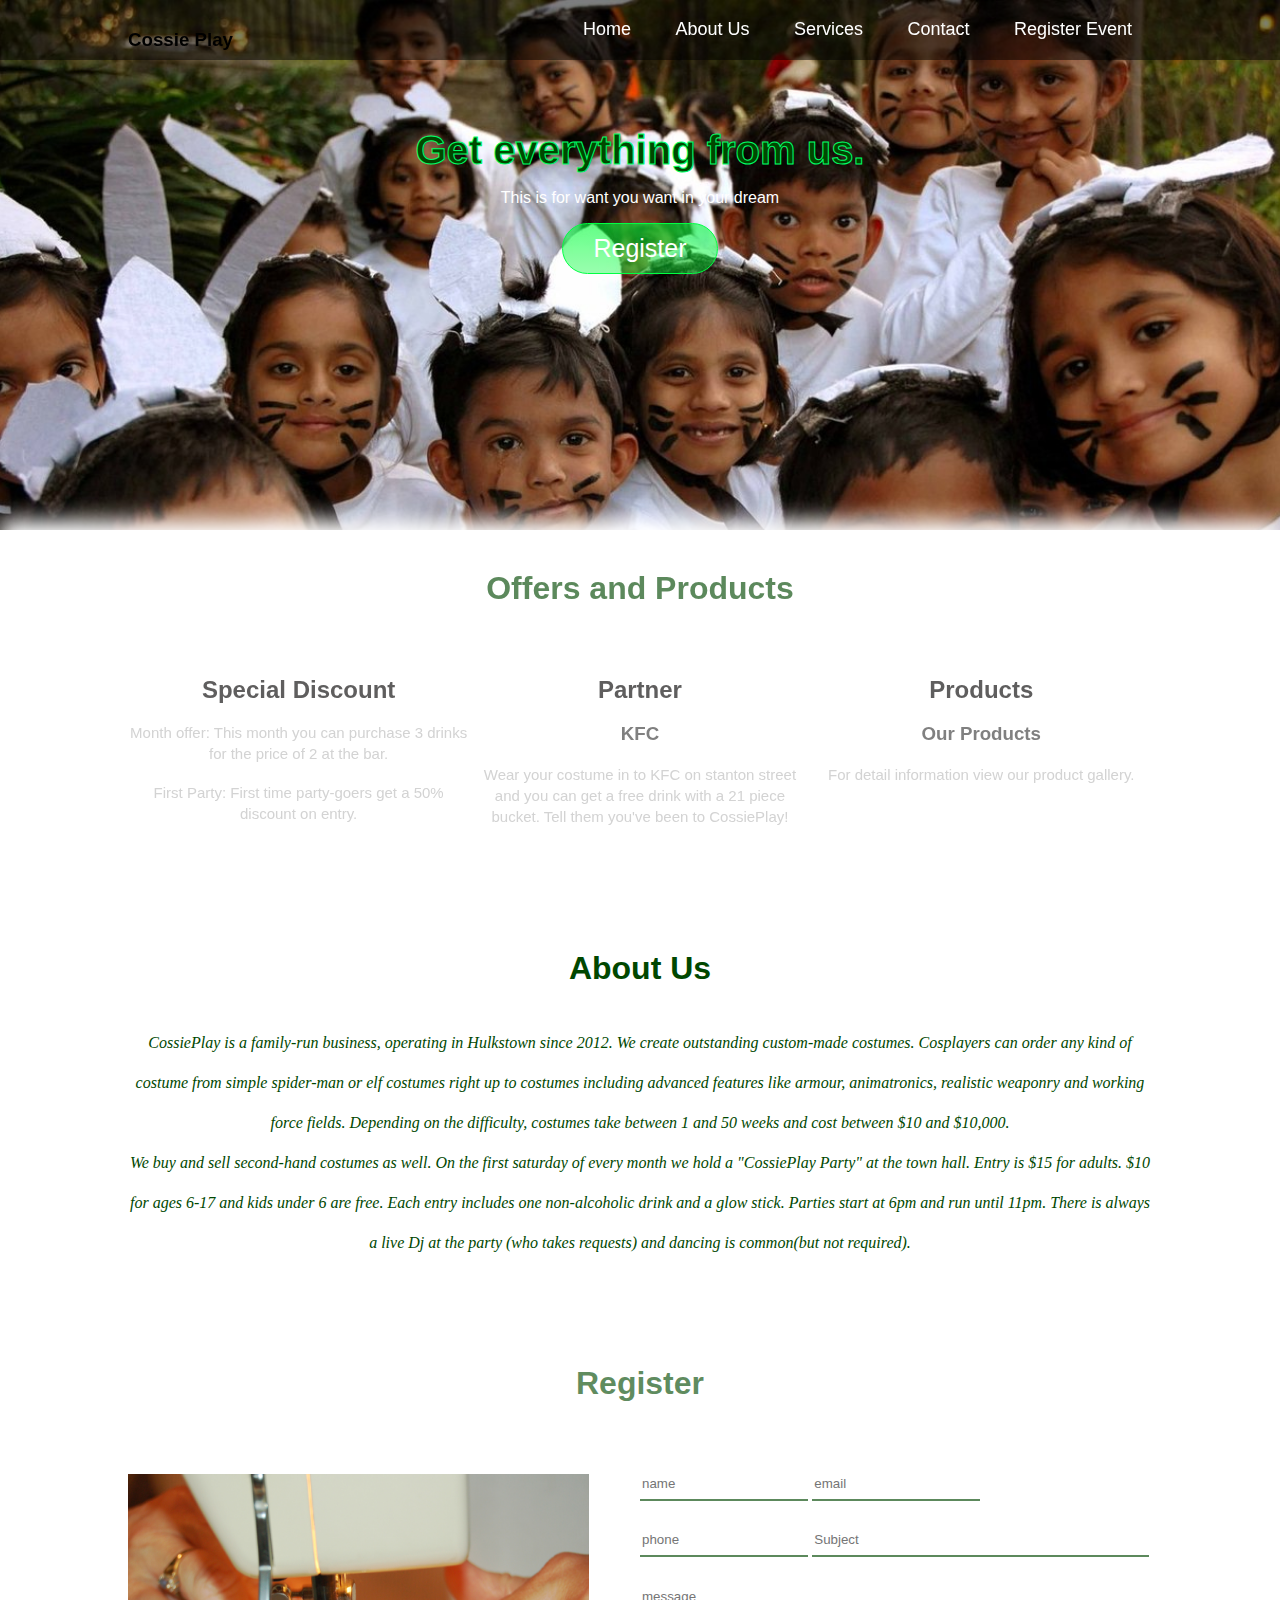
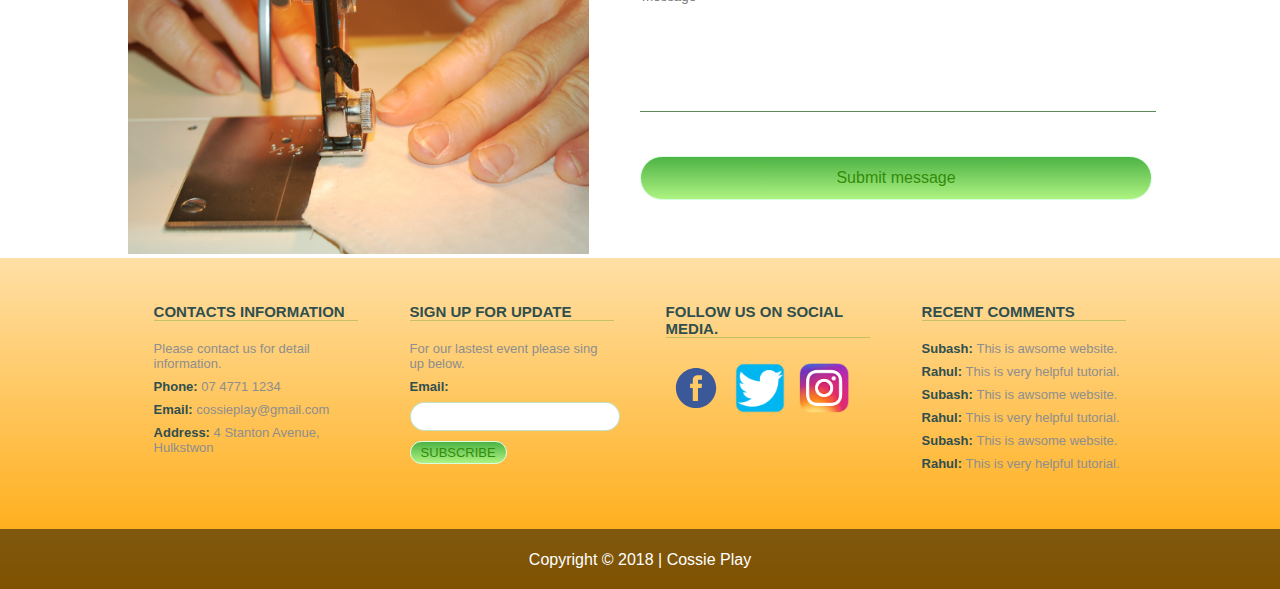
==== index.html @ 4e6e91df "Initial  commit" ====
<!DOCTYPE html>
<html lang="en">
<head>
    <meta http-equiv="Content-Type" content="text/html" charset="UTF-8">
    <title>Title</title>
    <link type="text/css" href="css/style.css" rel="stylesheet" >
</head>

<body>
    <div class="wrapper">
        <div class="header">
            <div class="wrap-container">

                <div class="header-img">
                    <h3 class="brand-img">Cossie Play</h3>
                </div>

                <div class="menu">
                    <ul>
                        <li><a href="index.html">Home</a></li>
                        <li><a href="#about-us">About Us</a></li>
                        <li><a href="#services">Services</a></li>
                        <li><a href="#contact">Contact</a></li>
                        <li><a href="#register">Register Event</a></li>
                    </ul>
                </div>
            </div>
        </div>

        <div class="wrap-content">
            <h1>Get everything from us. </h1>
            <p>This is for want you want in your dream</p>
            <input type="submit" value="Register" class="register-btn">
        </div>
    </div>

    <div id="services" class="services">
        <div class="service-container">
            <h1>Offers and Products</h1>
            <br>

            <div class="div-box">
                <div class="font-image">
                    <h2>Special Discount</h2>
                    <!--<h3>Special Discount</h3>-->
                    <p><small>Month offer: This month you can purchase 3 drinks for the price of 2 at the bar. </small> </p>
                    <p><small>First Party: First time party-goers get a 50% discount on entry. </small></p>
                </div>
            </div>



            <div class="div-box">
                <div class="font-image">
                    <h2>Partner</h2>
                    <h3>KFC</h3>
                    <p><small>Wear your costume in to KFC on stanton street and you can get a free
                        drink with a 21 piece bucket. Tell them you've been to CossiePlay!</small></p>
                </div>
            </div>

            <div class="div-box">
                <div class="font-image">
                    <h2>Products</h2>
                    <h3><a HREF="products/products.html">Our Products</a></h3>
                    <p><small>For detail information view our product gallery. </small></p>
                </div>
            </div>
        </div>
    </div>

    <div id="about-us" class="about-us">
        <h1>About Us</h1>
        <div class="wrap-container">
            <p>
                CossiePlay is a family-run business, operating in Hulkstown since 2012. We create outstanding
                custom-made costumes. Cosplayers can order any kind of costume from simple spider-man or elf
                costumes right up to costumes including advanced features like armour, animatronics, realistic weaponry
                and working force fields. Depending on the difficulty, costumes take between 1 and 50 weeks and cost between
                $10 and $10,000.<br>
                We buy and sell second-hand costumes as well. On the first saturday of every month we hold a "CossiePlay Party"
                at the town hall. Entry is $15 for adults. $10 for ages 6-17 and kids under 6 are free. Each entry includes
                one non-alcoholic drink and a glow stick. Parties start at 6pm and run until 11pm. There is always a live Dj
                at the party (who takes requests) and dancing is common(but not required).
            </p>
        </div>
    </div>


    <div id="register" class="register">
        <h1>Register</h1>
        <div class="wrap-container">
            <div class="contact-img">
                <img src="img/sewing-hands-1418016.jpg" width="600" height="380">
            </div>
            <div class="contact-form">
                <form action="">
                    <input type="text" placeholder="name">
                    <input type="email" placeholder="email">
                    <input type="text" placeholder="phone">
                    <input type="text" placeholder="Subject" class="subject">
                    <textarea placeholder="message"></textarea>
                    <br>
                    <input type="submit" value="Submit message" class="submit">
                </form>
            </div>
        </div>
    </div>

    <div id="contact" class="footer">
        <div class="widget-footer">
            <div class="wrap-container">
                <div class="widgets">
                    <h4>CONTACTS INFORMATION</h4>
                    <p>Please contact us for detail information.</p>
                    <p><strong>Phone: </strong>07 4771 1234</p>
                    <p><strong>Email: </strong>cossieplay@gmail.com</p>
                    <p><strong>Address: </strong>4 Stanton Avenue, Hulkstwon </p>
                </div>
                <div class="widgets">
                    <h4>SIGN UP FOR UPDATE</h4>
                    <p>For our lastest event please sing up below.</p>
                    <p><strong>Email: </strong></p>
                    <input type="text" class="subscribe-text">
                    <br>
                    <input type="submit" value="SUBSCRIBE" class="subscribe-btn">
                </div>

                <div class="widgets">
                    <h4>FOLLOW US ON SOCIAL MEDIA. </h4>
                    <a href=""><img src="img/fb.svg" alt="facebook" height="50" width="50"></a>
                    <a href=""><img src="img/twitter.png" alt="google plus" height="50" width="50"></a>
                    <a href=""><img src="img/instragram.png" alt="twitter" height="50" width="50"></a>
                    <!--<a href=""><img src="img/fb.svg" alt="youtube" height="50" width="50"></a>-->
                </div>
                <div class="widgets">
                    <h4>RECENT COMMENTS</h4>
                    <p><strong>Subash: </strong>This is awsome website.</p>
                    <p><strong>Rahul: </strong>This is very helpful tutorial.</p>
                    <p><strong>Subash: </strong>This is awsome website.</p>
                    <p><strong>Rahul: </strong>This is very helpful tutorial.</p>
                    <p><strong>Subash: </strong>This is awsome website.</p>
                    <p><strong>Rahul: </strong>This is very helpful tutorial.</p>
                </div>
            </div>
        </div>

        <div class="main-footer">
            <p>Copyright &copy; 2018 | Cossie Play</p>
        </div>
    </div>


</body>
</html>
---- css/style.css ----
body{
    margin: 0;
    padding: 0;
    font-family: sans-serif;
}

.header{
    width: 100%;
    height: 60px;
    background: rgba(0, 0, 0, 0.5);
    position: fixed;
    top: 0;
}

.wrap-container{
    width: 80%;
    margin: 0px auto;
}

.brand-img{
    width: 170px;
    height: 40px;
    padding: 10px 0px;
}

.menu ul li{
    list-style: none;
    display: inline;
    color: white;
    font-size: 18px;
    padding: 20px;
    line-height: 1.5;
}

.menu ul li a{
    color: white;
    text-decoration: none;
}

.menu ul li:hover{
    background: rgba(0, 0, 0, 0.5);
}


.wrap-content{
    text-align: center;
    padding-top: 10%;
    padding-bottom: 20%;
    background: url("../img/we-re-rabbits-1439192-1279x850.jpg") 100% fixed;
    background-size: cover;
    background-position: center;
}

.wrap-content h1{
    color: #004700;
    font-size: 40px;
    -webkit-text-stroke: 1px #00ff66;
    margin: 0;
}

.wrap-content p{
    color: white;
}

.register-btn{
    color: white;
    font-size: 25px;
    border: 1px solid #00ff43;
    border-radius: 100px;
    background: linear-gradient(rgba(0, 255, 55, 0.6), rgba(0, 255, 55, 0.4));
    padding: 10px 30px;
}

.register-btn:hover{
    cursor: pointer;
    background: linear-gradient(rgba(0, 255, 55, 0.7), rgba(0, 255, 55, 0.4));
}



.services{
    width: 100%;
    min-height: 400px;
    box-shadow: 0px -10px  20px white;
    position: relative;
}

.service-container{
    width: 80%;
    min-height: 400px;
    position: absolute;
    left: 10%;
    right: 10%;
}

.services h1{
    margin: 0;
    text-align: center;
    color: rgba(0, 71, 0, 0.64);
    padding-top: 40px;
    padding-bottom: 5%;
}

.div-box{
    width: 33.33%;
    min-height: 200px;
    text-align: center;
    float: left;
}

.div-box h2{
    color: #5f5e5e;
    /*font: xx-large;*/
    margin: 0px;
}

.div-box h3{
    color: gray;
}

.div-box p{
    color: lightgrey;
    /*padding-bottom: 30px;*/
    text-align: center;
    font-size: 18px;
}


.div-box h3 a{
    text-decoration: none;
    color: gray;
}

.about-us{
    width: 100%;
    min-height: 350px;
    background-image: url("../img/spiderman-in-nature-2-1258899-640x480.jpg");
    background-size: cover;
    background-position: center;
    background-attachment: fixed;
    text-align: center;

}

.about-us h1{
    color: #004700;
    padding: 50px 0;
    margin: -30px;
}

.about-us p{
    color: #004700;
    font-family: cursive;
    font-style: italic;
    line-height: 2.5;
    padding-bottom: 5%;
}


.register{
    width: 100%;
    min-height: 410px;
    margin-bottom: 50px;
}

.register h1{
    color: rgba(0, 71, 0, 0.64);
    text-align: center;
    padding: 50px;
    margin-top: -15px;
}

.contact-img{
    width: 50%;
    float: left;
}

.contact-img img{
    width: 90%;
    margin: 0px auto;
}

.contact-form{
    width: 50%;
    float: right;
}

.contact-form input{
    border-top: none;
    border-left: none;
    border-right: none;
    border-color: #5c895c;
    padding-bottom: 8px;
    width: 32%;
}

.contact-form .subject{
    width: 65%;
    margin: 30px 0px;
}

.contact-form textarea{
    width: 100%;
    height: 120px;
    border-top: none;
    border-left: none;
    border-right: none;
    border-color: #5c895c;
    resize: none;
    font-family: sans-serif;
}

.contact-form .submit{
    border: 1px solid #d8ffe2;
    background-image: linear-gradient(#4db345, #aef382);
    color: #338c08;
    margin-top: 40px;
    width: 100%;
    padding: 12px 30px;
    font-size: 16px;
    border-radius: 100px;
}

.contact-form .submit:hover{
    cursor: pointer;
    background-image: linear-gradient(#3bad33, #baefab);
}




























.footer{
    clear: both;
    width: 100%;
    min-height: 300px;
    background-image: linear-gradient(rgba(255, 165, 0, 0.35), orange);
}


.footer .widget-footer{
    width: 100%;
    min-height: 240px;
}

.footer .widgets{
    width: 20%;
    min-height: 220px;
    padding: 2.5%;
    float: left;
}

.footer .widgets h4{
    color: darkslategray;
    border-bottom: 1px solid rgba(0, 128, 0, 0.23);
    font-size: 15px;
}

.footer .widgets p{
    color: rgb(142, 142, 142);
    font-size: small;
    margin: 8px 0px;
}

.footer .widgets strong{
    color: darkslategray;
}



.footer .subscribe-text {
    width: 100%;
    border: 1px solid rgba(0, 128, 0, 0.23);
    border-radius: 100px;
    height: 25px;
}

.footer .subscribe-btn{
    border: 1px solid #d8ffe2;
    background-image: linear-gradient(#4db345, #aef382);
    color: #338c08;
    font-size: 13px;
    padding: 3px 10px;
    border-radius: 100px;
    margin-top: 10px;
}

.subscribe-btn:hover{
    cursor: pointer;
    background-image: linear-gradient(#3bad33, #baefab);

}

.footer .widgets img{
    margin: 5px;
}

.footer .main-footer{
    clear: both;
    width: 100%;
    height: 60px;
    background: rgba(0, 0, 0, 0.5);
}

.footer .main-footer p{
    color: white;
    text-align: center;
    padding-top: 22px;
}

.menu ul a{
    text-decoration: none;
}

.header-img{
    float: left;
}

.menu{
    float: right;
}






















































/* product css */




div.products{
    width: 1000px;
    display: table;
    margin: auto;
}

div.products h3{
    float: left;
    width: 100%;
    color: black;
    background: #d3654c;
    margin: 0px;
    line-height: 41px;
    font-weight: normal;
    font-size: 22px;
    padding-right: 20px;
    margin-left: 5%;
    margin-top: 90px;
}

div.products ul,
div.products ul li{
    float: left;
    padding: 0px;
    margin: 0px;
    list-style: none;
}

div.products ul{
    width: 100%;
    margin-top: 20px;
}

div.products ul li{
    width: 25%;
    margin-bottom: 10px;
}

div.products ul li div.product{
    width: 90%;
    margin-left: 5%
}

















body{
    /*background-color: #161616;*/
    font-family: sans-serif;
    /*font-size: 12px;*/
}

div.product{
    float: left;
    width: 240px;
    background-color: white;
    border-bottom: #d3654c 1px solid;
    position: relative;
}

div.product a {
    float: left;
    width: 100%;
    text-align: center;
}

div.product a.img{
    margin-top: 10px;
}

div.product a.img img{
    height: 170px;
    max-width: 100%;
    border-bottom: #d3654c 5px solid;
}

div.product a.name{
    font-weight: bolder;
    color: black;
    font-size: 13px;
    text-decoration: none;
    margin-top: 10px;
}




div.product a.name:hover{
    color: #d3654c;
}

div.product div{
    font-size: 16px;
    font-weight: bold;
    color: #d3654c;
}

div.product a.cart{
    border-top: #d3654c 1px solid;
    background: #f2f2f2 url("../img/cart.png") 30% 2px no-repeat;
    line-height: 30px;
    font-weight: bold;
    color: #de654c;
    text-decoration: none;
}

div.product a.cart:hover{
    background-color: #d3654c;
    color: white;
}


div.product span {
    position: absolute;
    top: 0px;
    left: 0px;
    width: 60px;
    height: 60px;
    line-height: 60px;
    background-color: rgba(255, 255, 255, 0.4);
    border-radius: 30px;
    font-size: 20px;
    font-weight: bold;
    text-shadow: 0 0 3px yellow;
}



div.product:hover span{
    background-color: #d3654c;
}

div.product:hover a.img img{
    opacity: 0.7;
}
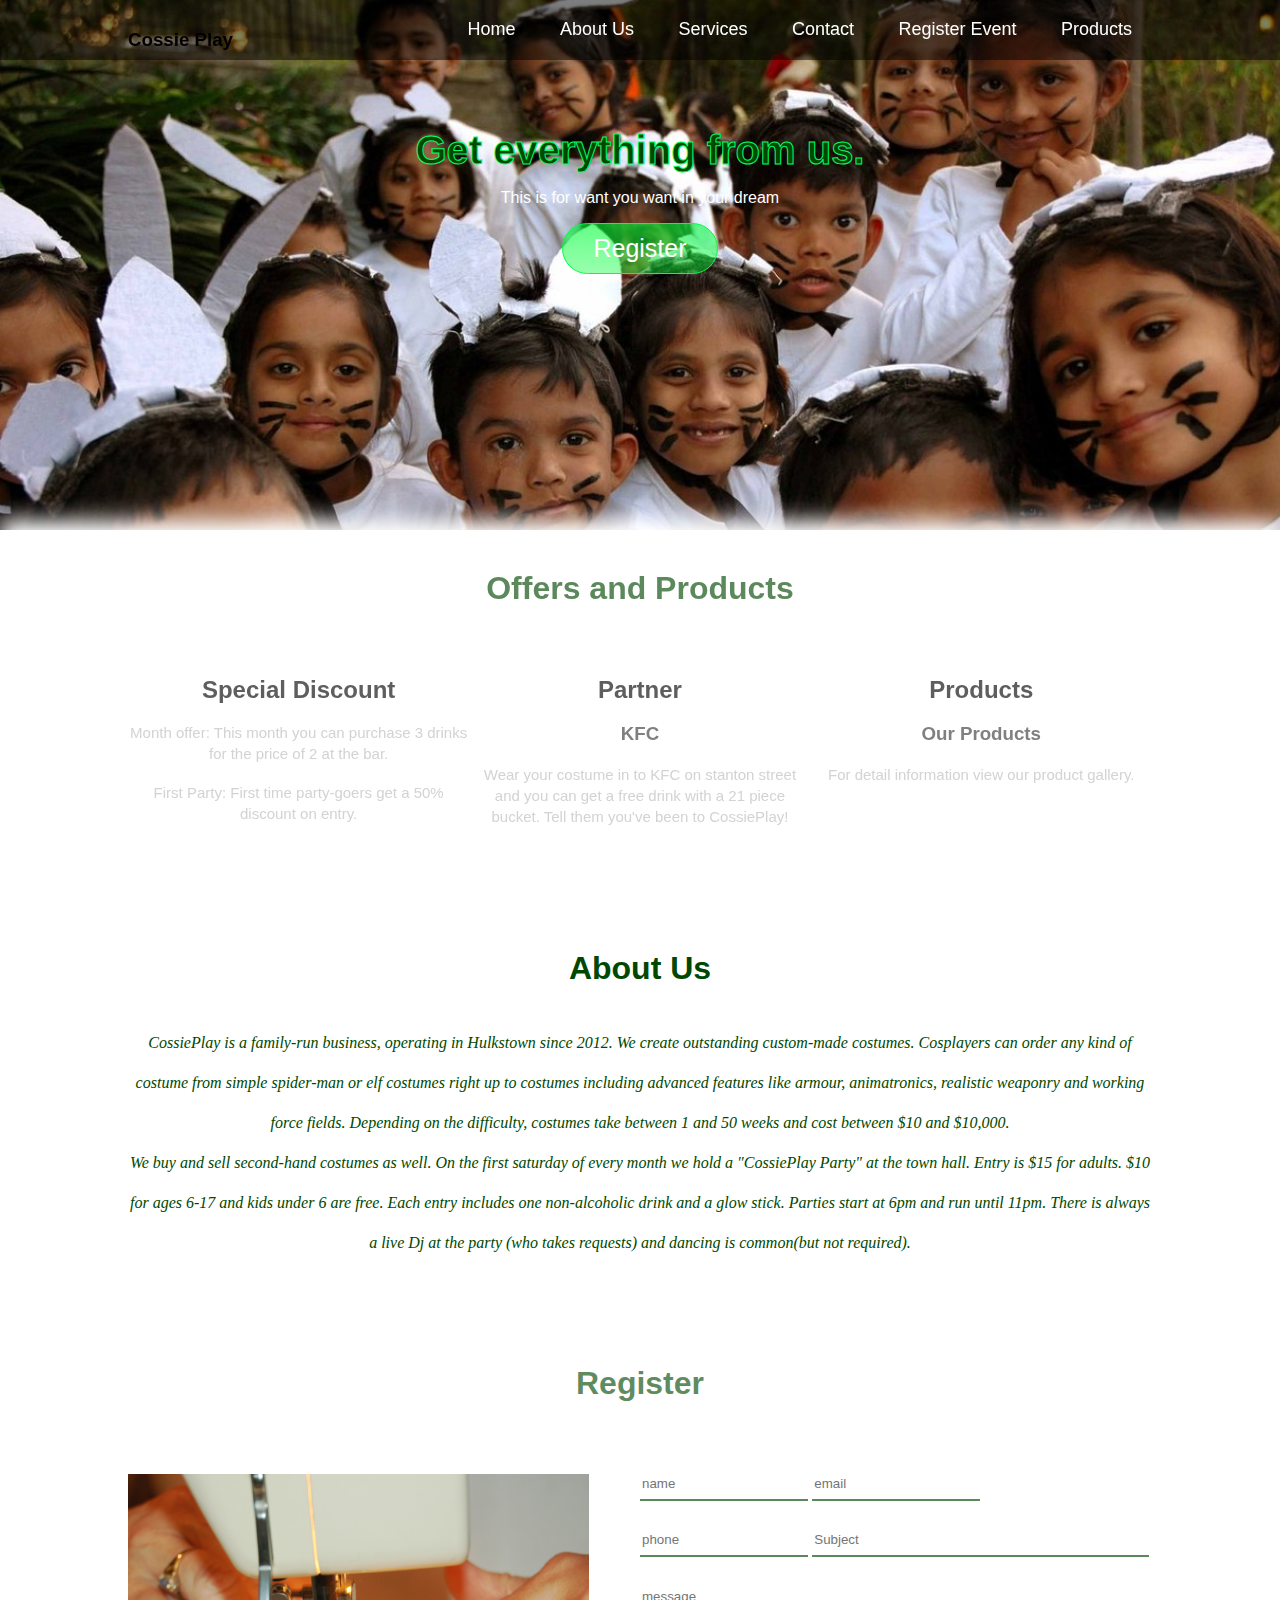
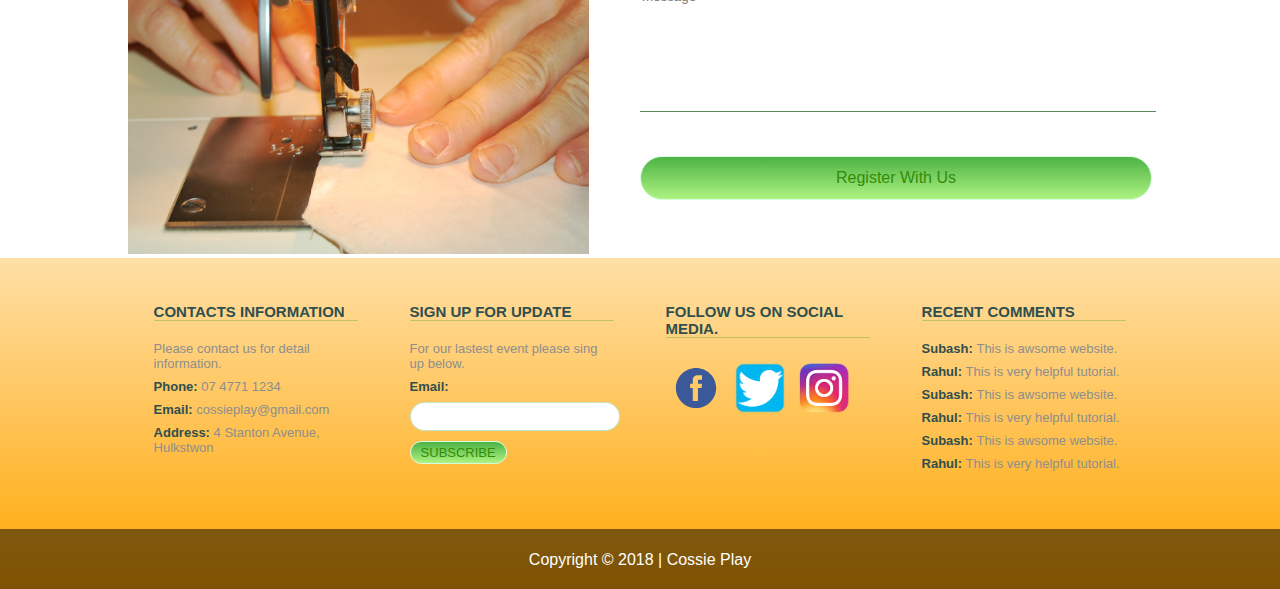
==== commit 687a94b9: "products and plan updated" ====
--- a/index.html
+++ b/index.html
@@ -22,6 +22,7 @@
                         <li><a href="#services">Services</a></li>
                         <li><a href="#contact">Contact</a></li>
                         <li><a href="#register">Register Event</a></li>
+                        <li><a href="products/products.html">Products</a></li>
                     </ul>
                 </div>
             </div>
@@ -95,13 +96,13 @@
             </div>
             <div class="contact-form">
                 <form action="">
-                    <input type="text" placeholder="name">
+                    <input type="text" placeholder="name" required>
                     <input type="email" placeholder="email">
-                    <input type="text" placeholder="phone">
+                    <input type="text" placeholder="phone" required>
                     <input type="text" placeholder="Subject" class="subject">
                     <textarea placeholder="message"></textarea>
                     <br>
-                    <input type="submit" value="Submit message" class="submit">
+                    <input type="submit" value="Register With Us" class="submit">
                 </form>
             </div>
         </div>
@@ -121,7 +122,7 @@
                     <h4>SIGN UP FOR UPDATE</h4>
                     <p>For our lastest event please sing up below.</p>
                     <p><strong>Email: </strong></p>
-                    <input type="text" class="subscribe-text">
+                    <input type="text" class="subscribe-text" required>
                     <br>
                     <input type="submit" value="SUBSCRIBE" class="subscribe-btn">
                 </div>
